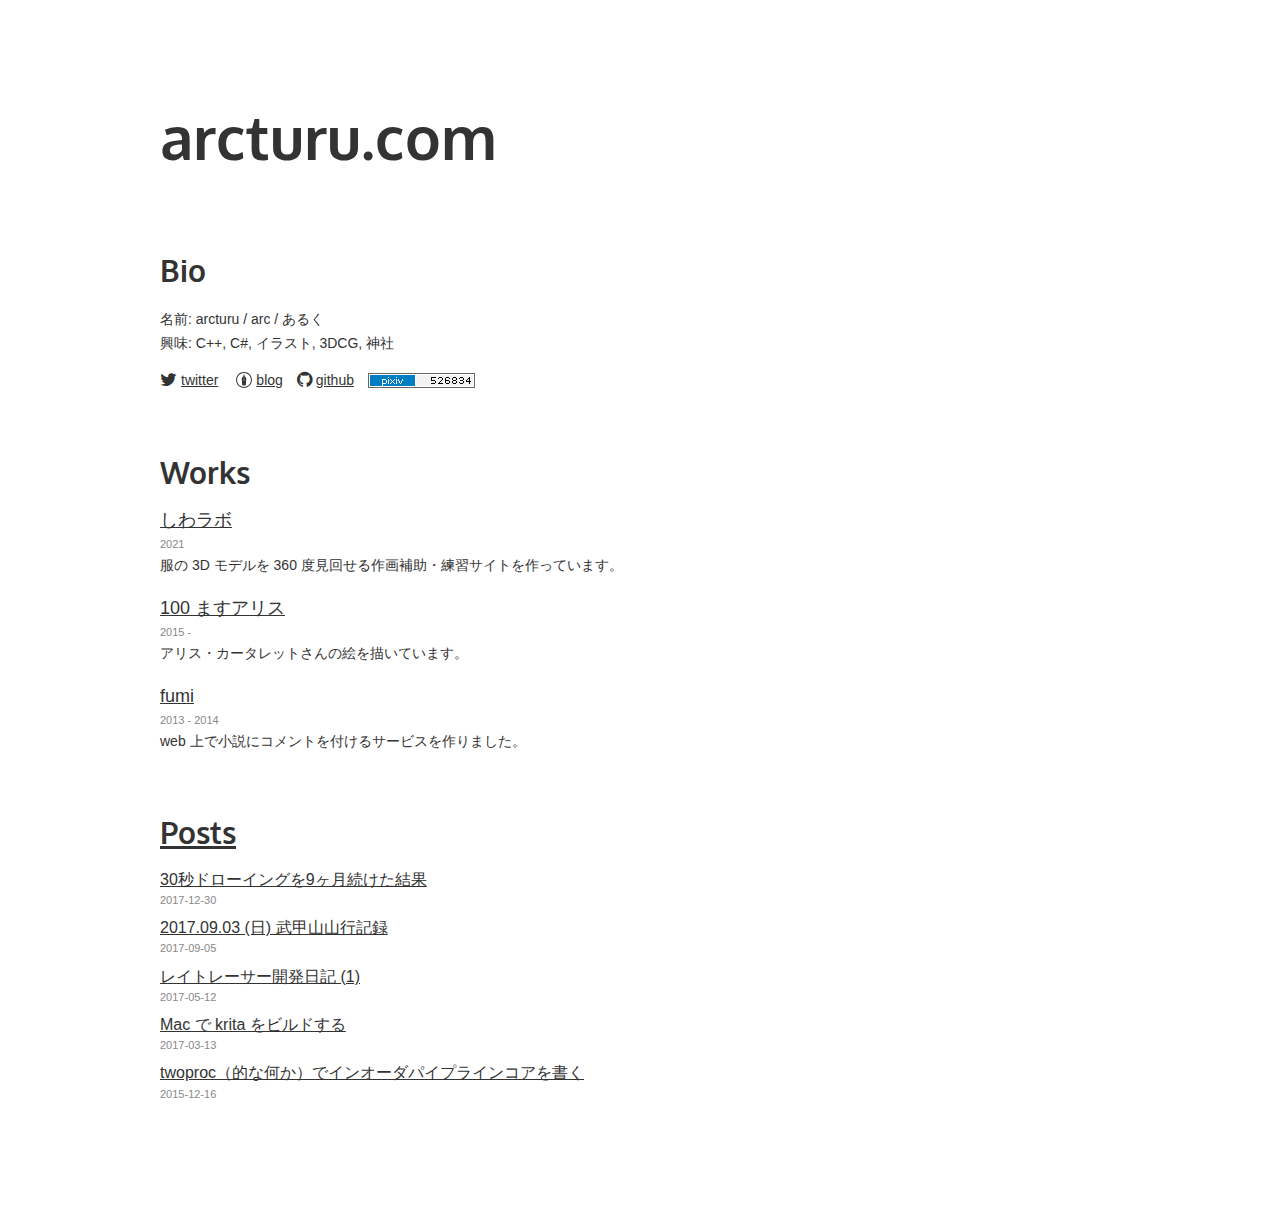
==== index.html @ a4702dd0 "Restore www" ====
<!DOCTYPE html>
<html lang="ja">
  <head>
    <meta charset="utf-8">
    <meta name="viewport" content="width=device-width, initial-scale=1.0">
    <title>arcturu.com</title>
    <link rel="stylesheet" href="style/style.css">
    <link rel="stylesheet" href="style/font-awesome-4.7.0/css/font-awesome.min.css">
    <link rel="preconnect" href="https://fonts.gstatic.com">
    <link href="https://fonts.googleapis.com/css2?family=Oxygen:wght@400;700&family=Roboto:wght@100&display=swap" rel="stylesheet">
  </head>
  <body>
    <h1>arcturu.com</h1>
    <h2>Bio</h2>
    <div class="content">
      <p>
        名前: arcturu / arc / あるく<br>
        興味: C++, C#, イラスト, 3DCG, 神社
      </p>
      <ul class="sns-list">
        <li><span class="fa fa-twitter sns-icon" aria-hidden="true"></span> <a href="https://twitter.com/_arcturu">twitter</a></li>
        <li><span class="icon-hatenablog" aria-hidden="true"></span><a href="https://arcturu.hatenablog.com">blog</a></li>
        <li><span class="fa fa-github sns-icon" aria-hidden="true"></span> <a href="https://github.com/arcturu">github</a></li>
        <li><a href="https://pixiv.me/arcturu"><img src="img/pixiv_user526834.gif" class="icon-pixiv" alt="pixiv: あるく" /></a></li>
      </ul>
    </div>
    <h2>Works</h2>
    <div class="content">
      <div class="item">
        <h3><a href="https://arcturu.com/siwalab">しわラボ</a></h3>
        <p class="note">2021</p>
        <p>
          服の 3D モデルを 360 度見回せる作画補助・練習サイトを作っています。
        </p>
      </div>
      <div class="item">
        <h3><a href="./100-masu-alice/index.html">100 ますアリス</a></h3>
        <p class="note">2015 -</p>
        <p>
          アリス・カータレットさんの絵を描いています。
        </p>
      </div>
      <div class="item">
        <h3><a href="./fumi/index.html">fumi</a></h3>
        <p class="note">2013 - 2014</p>
        <p>
          web 上で小説にコメントを付けるサービスを作りました。
        </p>
      </div>
    </div>
    <h2><a href="http://blog.arcturu.com">Posts</a></h2>
    <ul class="posts">
      <li><a href="http://blog.arcturu.com/pose-2017/">30秒ドローイングを9ヶ月続けた結果</a><br><span class="note">2017-12-30</span></li>
      <li><a href="http://blog.arcturu.com/2017-09-03-buko/">2017.09.03 (日) 武甲山山行記録</a><br><span class="note">2017-09-05</span></li>
      <li><a href="http://blog.arcturu.com/writing-raytracer-1/">レイトレーサー開発日記 (1)</a><br><span class="note">2017-05-12</span></li>
      <li><a href="http://blog.arcturu.com/build-krita-on-mac/">Mac で krita をビルドする</a><br><span class="note">2017-03-13</span></li>
      <li><a href="http://blog.arcturu.com/2015/12/17/276/">twoproc（的な何か）でインオーダパイプラインコアを書く</a><br><span class="note">2015-12-16</span></li>
    </ul>
  </body>
</html>
---- style/style.css ----
html {
  font-family: sans-serif;
  font-size: 0.625em;
}

body {
  color: #333333;
  font-size: 1.6rem;
  max-width: 960px;
  margin: 0 auto 80px;
  padding: 20px;
  line-height: 1.7;
}

a {
  color: inherit;
  text-decoration: underline;
}

a.silent {
  text-decoration: none;
}

.link {
  width: 1.4rem;
  height: 1.4rem;
  display: inline-block;
  background-image: url(external-link-symbol.svg);
  background-position: center;
  background-size: contain;
  background-repeat: no-repeat;
}

h1 {
  font-size: 6rem;
  font-family: "Oxygen", sans-serif;
  font-weight: bold;
  line-height: 1.2;
  margin: 80px 0 80px 0;
  padding: 0;
}

h2 {
  font-size: 3rem;
  font-family: "Oxygen", sans-serif;
  font-weight: bold;
  line-height: 1.2;
  margin: 60px 0 20px;
}

h3 {
  font-size: 1.8rem;
  font-weight: normal;
  line-height: 1.2;
  margin: 0;
  padding: 0;
}

p {
  font-size: 1.4rem;
  margin: 0;
  padding: 0;
}

hr {
  border: 0;
  height: 1px;
  background-color: #dddddd;
}

#footer {
  color: #888888;
  font-size: 1.2rem;
  margin-top: 40px;
}

.content {
  padding: 0;
}

.content > .item {
  margin: 0 0 20px 0;
}

.posts {
  margin: 0;
  padding: 0;
  list-style-type: none;
}

.posts li {
  margin: 0;
  margin-bottom: 10px;
  line-height: 1.2;
}

.note {
  color: #888888;
  font-size: 1.1rem;
  margin: 4px 0 0 0;
}

.sns-list {
  display: flex;
  align-items: center;
  flex-wrap: wrap;
  font-size: 1.4rem;
  padding: 0;
  margin: 10px 0;
}

.sns-list > li {
  display: flex;
  align-items: center;
  list-style-type: none;
  line-height: 2;
  margin-right: 1em;
}

.sns-icon {
  font-size: 18px !important;
  margin-right: 4px;
}

.icon-hatenablog {
  display: inline-block;
  vertical-align: middle;
  width: 24px;
  height: 24px;
  background-image: url(../img/hatenablog-logo.svg);
  background-size: 100%;
  background-repeat: no-repeat;
}

.icon-pixiv {
  vertical-align: middle;
}
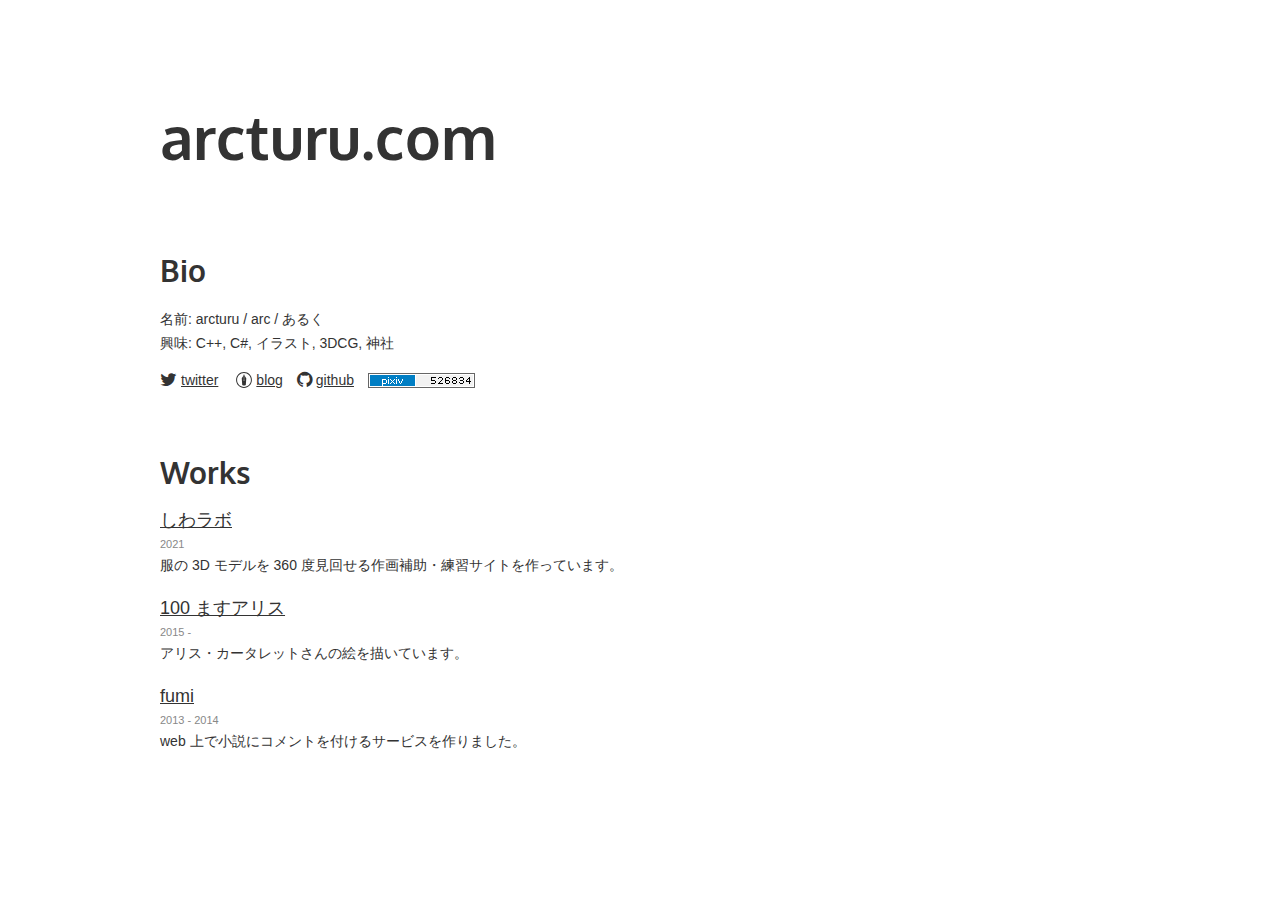
==== commit 429756cf: "Remove posts" ====
--- a/index.html
+++ b/index.html
@@ -48,13 +48,5 @@
         </p>
       </div>
     </div>
-    <h2><a href="http://blog.arcturu.com">Posts</a></h2>
-    <ul class="posts">
-      <li><a href="http://blog.arcturu.com/pose-2017/">30秒ドローイングを9ヶ月続けた結果</a><br><span class="note">2017-12-30</span></li>
-      <li><a href="http://blog.arcturu.com/2017-09-03-buko/">2017.09.03 (日) 武甲山山行記録</a><br><span class="note">2017-09-05</span></li>
-      <li><a href="http://blog.arcturu.com/writing-raytracer-1/">レイトレーサー開発日記 (1)</a><br><span class="note">2017-05-12</span></li>
-      <li><a href="http://blog.arcturu.com/build-krita-on-mac/">Mac で krita をビルドする</a><br><span class="note">2017-03-13</span></li>
-      <li><a href="http://blog.arcturu.com/2015/12/17/276/">twoproc（的な何か）でインオーダパイプラインコアを書く</a><br><span class="note">2015-12-16</span></li>
-    </ul>
   </body>
 </html>
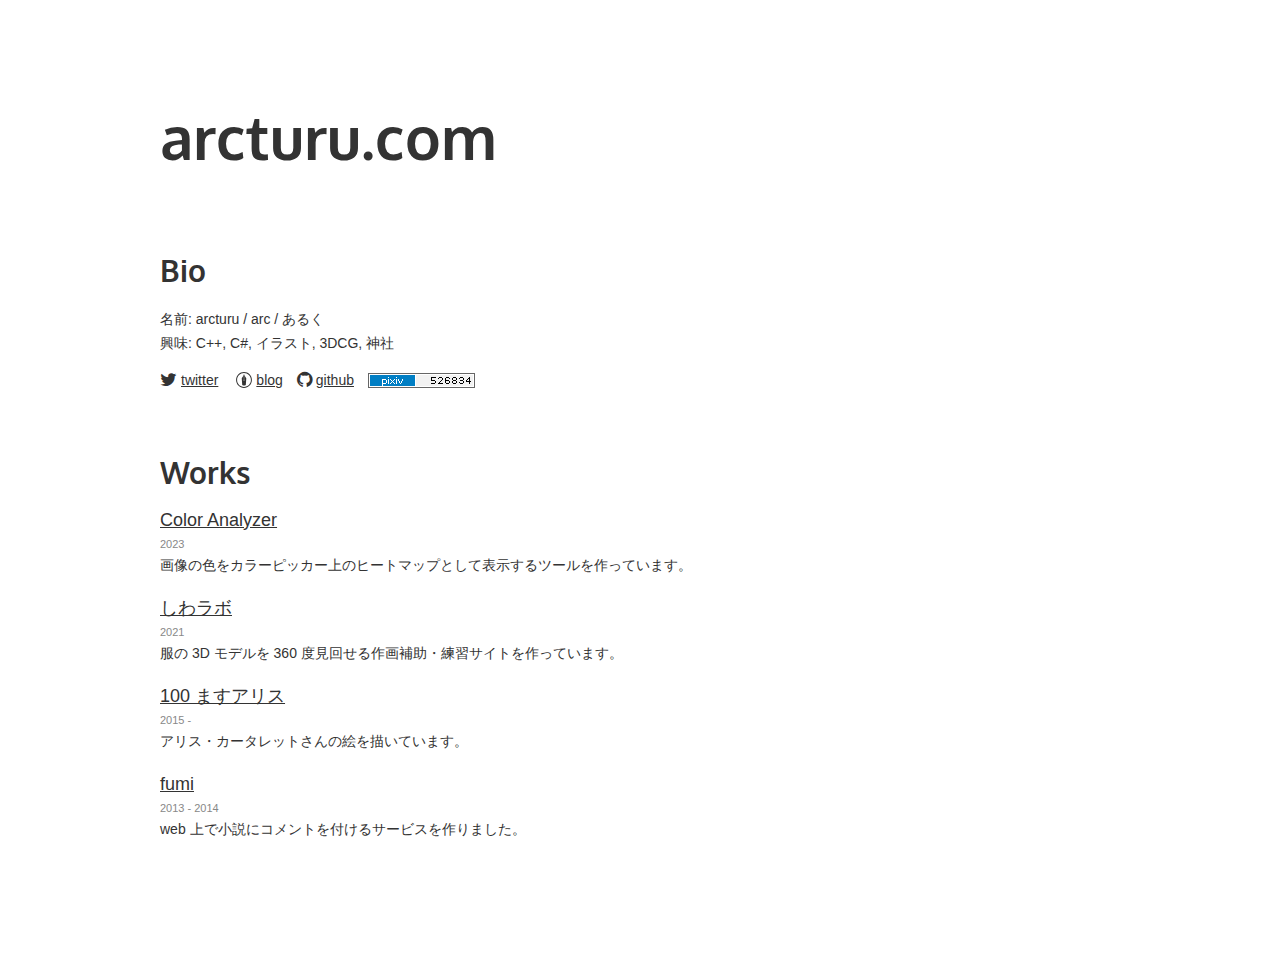
==== commit d4ef1ecc: "Add link to color analyzer" ====
--- a/index.html
+++ b/index.html
@@ -1,31 +1,60 @@
 <!DOCTYPE html>
 <html lang="ja">
   <head>
-    <meta charset="utf-8">
-    <meta name="viewport" content="width=device-width, initial-scale=1.0">
+    <meta charset="utf-8" />
+    <meta name="viewport" content="width=device-width, initial-scale=1.0" />
     <title>arcturu.com</title>
-    <link rel="stylesheet" href="style/style.css">
-    <link rel="stylesheet" href="style/font-awesome-4.7.0/css/font-awesome.min.css">
-    <link rel="preconnect" href="https://fonts.gstatic.com">
-    <link href="https://fonts.googleapis.com/css2?family=Oxygen:wght@400;700&family=Roboto:wght@100&display=swap" rel="stylesheet">
+    <link rel="stylesheet" href="style/style.css" />
+    <link
+      rel="stylesheet"
+      href="style/font-awesome-4.7.0/css/font-awesome.min.css"
+    />
+    <link rel="preconnect" href="https://fonts.gstatic.com" />
+    <link
+      href="https://fonts.googleapis.com/css2?family=Oxygen:wght@400;700&family=Roboto:wght@100&display=swap"
+      rel="stylesheet"
+    />
   </head>
   <body>
     <h1>arcturu.com</h1>
     <h2>Bio</h2>
     <div class="content">
       <p>
-        名前: arcturu / arc / あるく<br>
+        名前: arcturu / arc / あるく<br />
         興味: C++, C#, イラスト, 3DCG, 神社
       </p>
       <ul class="sns-list">
-        <li><span class="fa fa-twitter sns-icon" aria-hidden="true"></span> <a href="https://twitter.com/_arcturu">twitter</a></li>
-        <li><span class="icon-hatenablog" aria-hidden="true"></span><a href="https://arcturu.hatenablog.com">blog</a></li>
-        <li><span class="fa fa-github sns-icon" aria-hidden="true"></span> <a href="https://github.com/arcturu">github</a></li>
-        <li><a href="https://pixiv.me/arcturu"><img src="img/pixiv_user526834.gif" class="icon-pixiv" alt="pixiv: あるく" /></a></li>
+        <li>
+          <span class="fa fa-twitter sns-icon" aria-hidden="true"></span>
+          <a href="https://twitter.com/_arcturu">twitter</a>
+        </li>
+        <li>
+          <span class="icon-hatenablog" aria-hidden="true"></span
+          ><a href="https://arcturu.hatenablog.com">blog</a>
+        </li>
+        <li>
+          <span class="fa fa-github sns-icon" aria-hidden="true"></span>
+          <a href="https://github.com/arcturu">github</a>
+        </li>
+        <li>
+          <a href="https://pixiv.me/arcturu"
+            ><img
+              src="img/pixiv_user526834.gif"
+              class="icon-pixiv"
+              alt="pixiv: あるく"
+          /></a>
+        </li>
       </ul>
     </div>
     <h2>Works</h2>
     <div class="content">
+      <div class="item">
+        <h3><a href="https://arcturu.com/color-analyzer">Color Analyzer</a></h3>
+        <p class="note">2023</p>
+        <p>
+          画像の色をカラーピッカー上のヒートマップとして表示するツールを作っています。
+        </p>
+      </div>
       <div class="item">
         <h3><a href="https://arcturu.com/siwalab">しわラボ</a></h3>
         <p class="note">2021</p>
@@ -36,16 +65,12 @@
       <div class="item">
         <h3><a href="./100-masu-alice/index.html">100 ますアリス</a></h3>
         <p class="note">2015 -</p>
-        <p>
-          アリス・カータレットさんの絵を描いています。
-        </p>
+        <p>アリス・カータレットさんの絵を描いています。</p>
       </div>
       <div class="item">
         <h3><a href="./fumi/index.html">fumi</a></h3>
         <p class="note">2013 - 2014</p>
-        <p>
-          web 上で小説にコメントを付けるサービスを作りました。
-        </p>
+        <p>web 上で小説にコメントを付けるサービスを作りました。</p>
       </div>
     </div>
   </body>
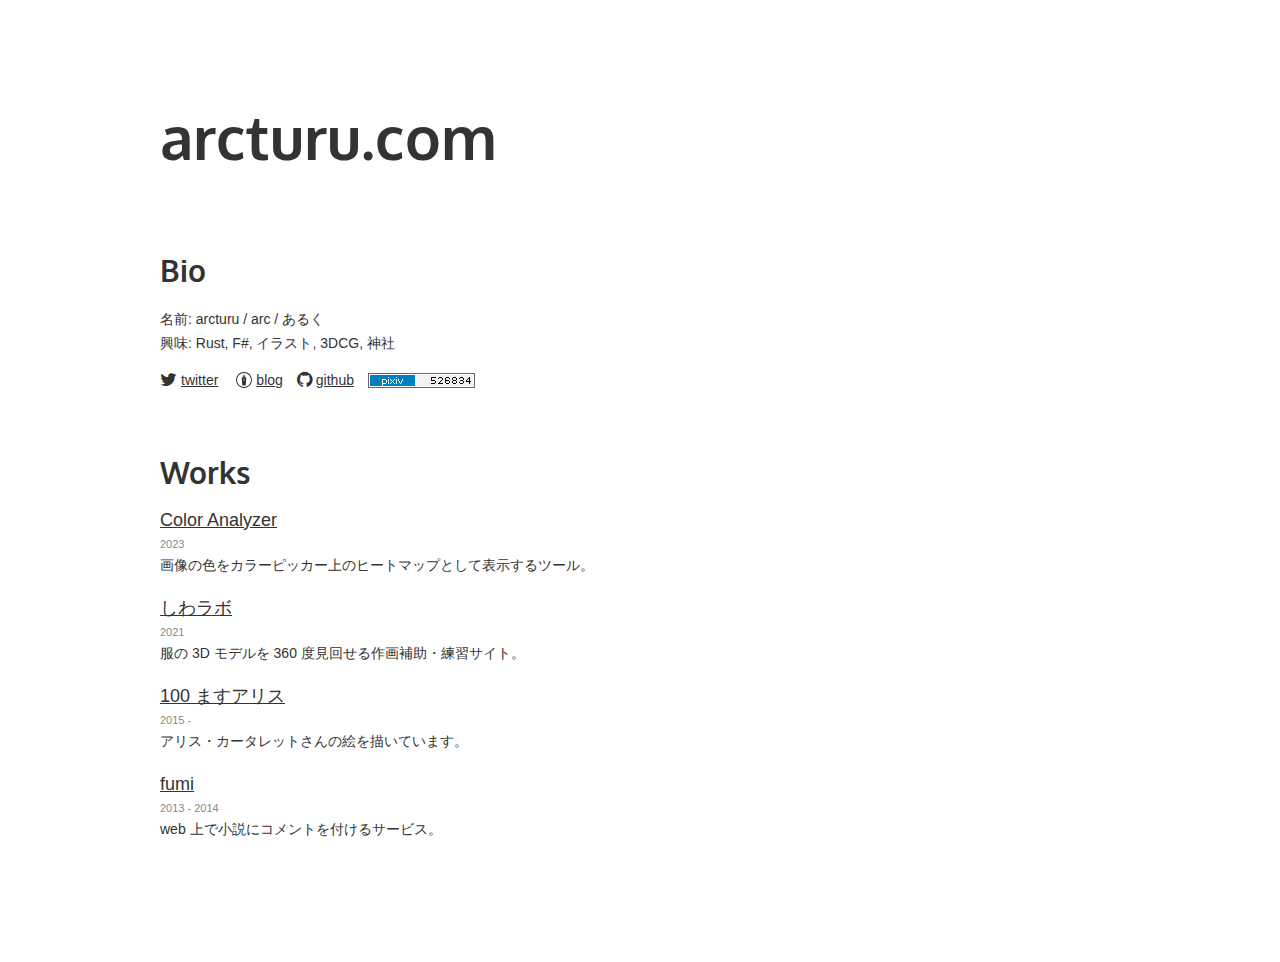
==== commit 7c9bfd65: "add Alice #20-23" ====
--- a/index.html
+++ b/index.html
@@ -21,7 +21,7 @@
     <div class="content">
       <p>
         名前: arcturu / arc / あるく<br />
-        興味: C++, C#, イラスト, 3DCG, 神社
+        興味: Rust, F#, イラスト, 3DCG, 神社
       </p>
       <ul class="sns-list">
         <li>
@@ -51,16 +51,12 @@
       <div class="item">
         <h3><a href="https://arcturu.com/color-analyzer">Color Analyzer</a></h3>
         <p class="note">2023</p>
-        <p>
-          画像の色をカラーピッカー上のヒートマップとして表示するツールを作っています。
-        </p>
+        <p>画像の色をカラーピッカー上のヒートマップとして表示するツール。</p>
       </div>
       <div class="item">
         <h3><a href="https://arcturu.com/siwalab">しわラボ</a></h3>
         <p class="note">2021</p>
-        <p>
-          服の 3D モデルを 360 度見回せる作画補助・練習サイトを作っています。
-        </p>
+        <p>服の 3D モデルを 360 度見回せる作画補助・練習サイト。</p>
       </div>
       <div class="item">
         <h3><a href="./100-masu-alice/index.html">100 ますアリス</a></h3>
@@ -70,7 +66,7 @@
       <div class="item">
         <h3><a href="./fumi/index.html">fumi</a></h3>
         <p class="note">2013 - 2014</p>
-        <p>web 上で小説にコメントを付けるサービスを作りました。</p>
+        <p>web 上で小説にコメントを付けるサービス。</p>
       </div>
     </div>
   </body>
